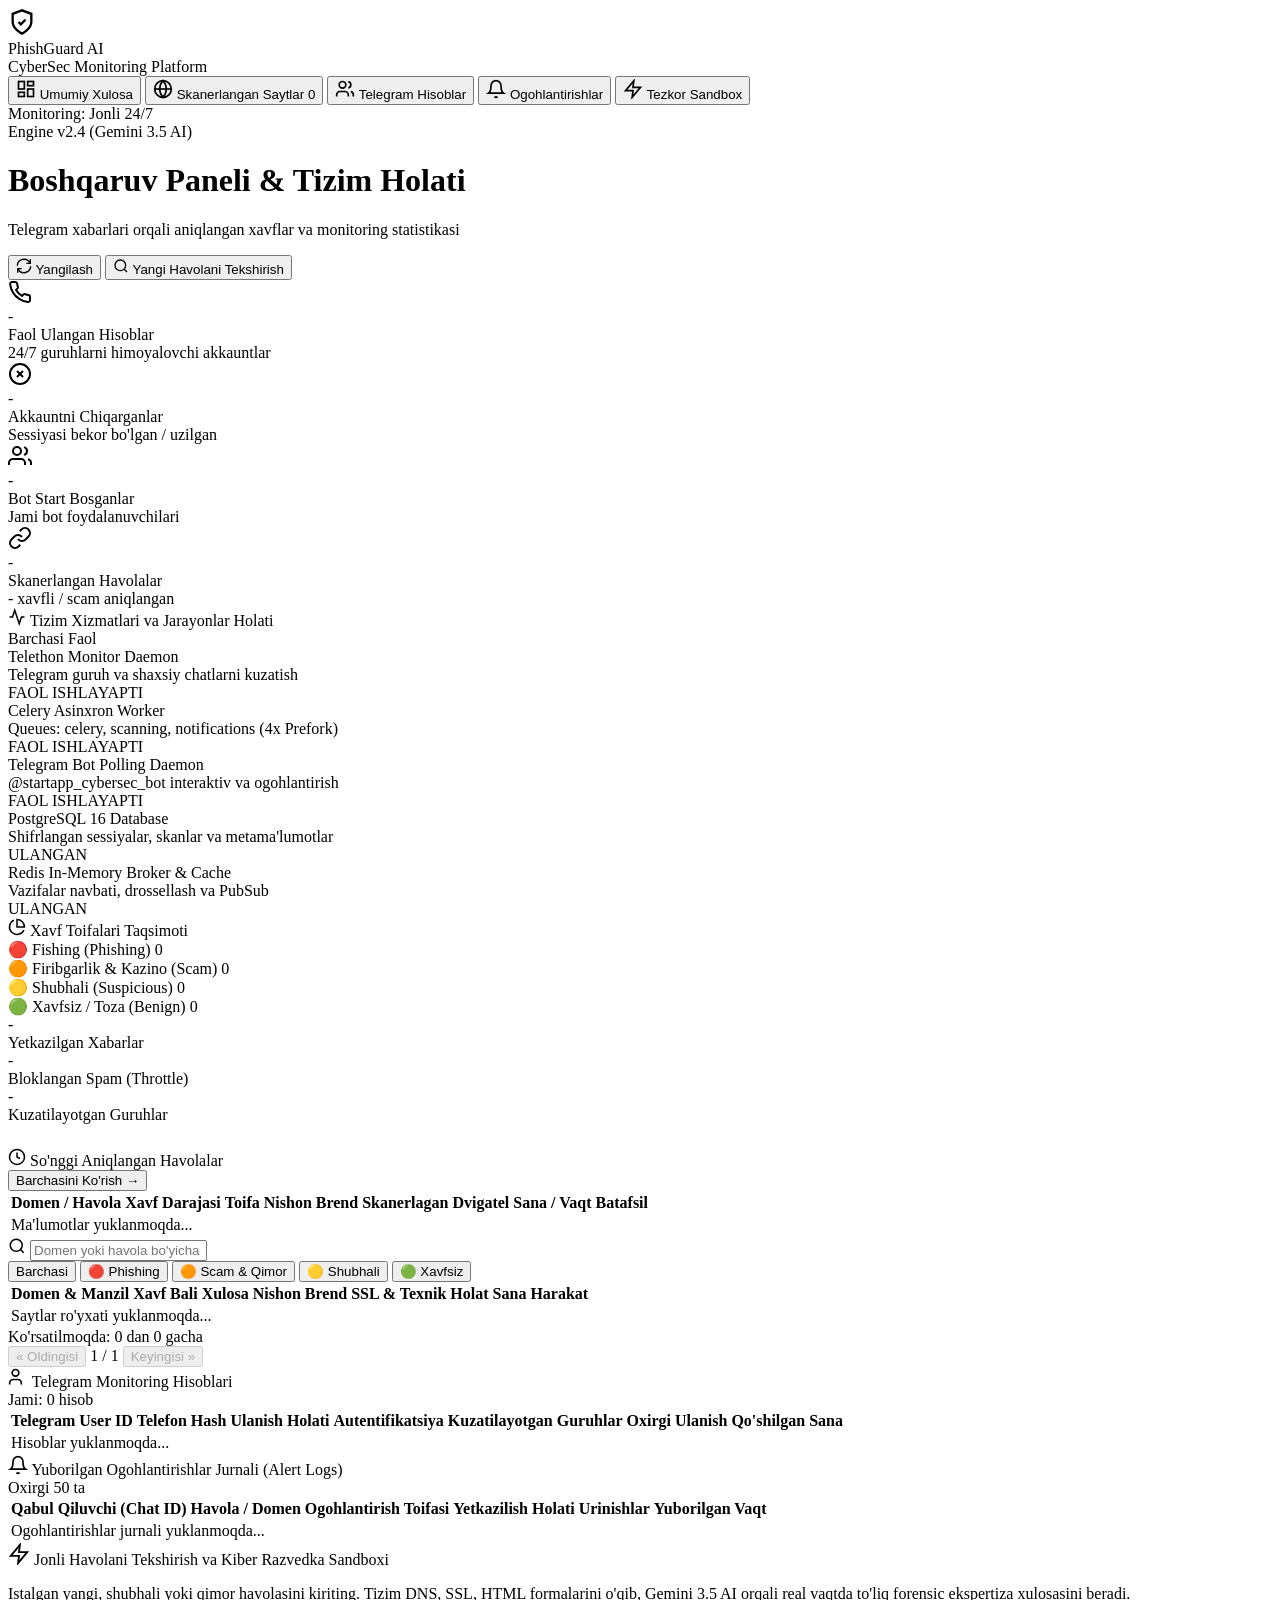
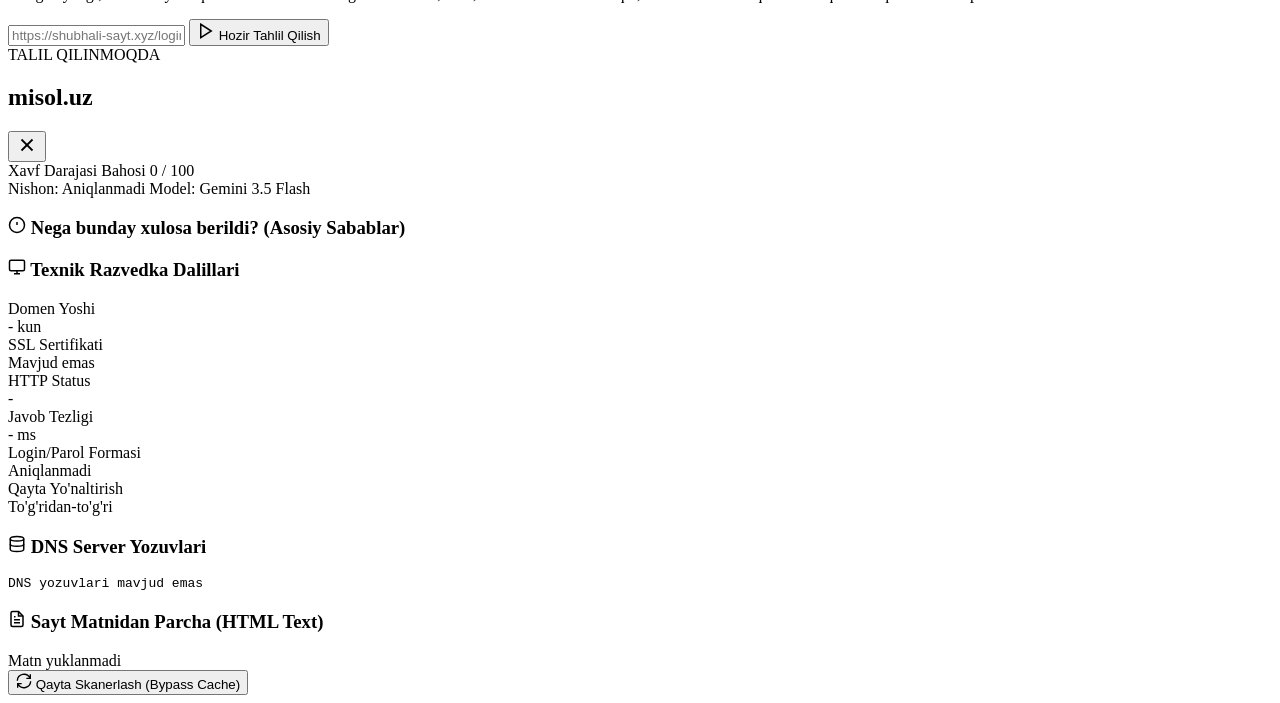
==== app/static/admin/index.html @ 102fea3a "feat: integrate advanced telegram bot authentication and security features" ====
<!DOCTYPE html>
<html lang="uz">
<head>
  <meta charset="UTF-8">
  <meta name="viewport" content="width=device-width, initial-scale=1.0">
  <title>StartApp PhishGuard — Kiberxavfsizlik Boshqaruv Markazi</title>
  <link rel="preconnect" href="https://fonts.googleapis.com">
  <link rel="preconnect" href="https://fonts.gstatic.com" crossorigin>
  <link href="https://fonts.googleapis.com/css2?family=Inter:wght@300;400;500;600;700&family=JetBrains+Mono:wght@400;500;600&family=Outfit:wght@400;500;600;700;800&display=swap" rel="stylesheet">
  <link rel="stylesheet" href="/static/admin/admin.css">
</head>
<body class="cyber-theme">
  <!-- Cyber Background Glow Effects -->
  <div class="glow-sphere sphere-1"></div>
  <div class="glow-sphere sphere-2"></div>
  <div class="grid-overlay"></div>

  <!-- Main Container -->
  <div class="dashboard-wrapper">
    <!-- Sidebar Navigation -->
    <aside class="sidebar">
      <div class="brand-header">
        <div class="brand-shield-icon">
          <svg width="28" height="28" viewBox="0 0 24 24" fill="none" stroke="currentColor" stroke-width="2">
            <path d="M12 22s8-4 8-10V5l-8-3-8 3v7c0 6 8 10 8 10z"/>
            <path d="m9 12 2 2 4-4"/>
          </svg>
        </div>
        <div class="brand-text">
          <div class="brand-title">PhishGuard <span>AI</span></div>
          <div class="brand-subtitle">CyberSec Monitoring Platform</div>
        </div>
      </div>

      <nav class="nav-menu">
        <button class="nav-item active" id="nav-tab-overview" onclick="switchTab('overview')">
          <svg width="20" height="20" viewBox="0 0 24 24" fill="none" stroke="currentColor" stroke-width="2">
            <rect x="3" y="3" width="7" height="9"/>
            <rect x="14" y="3" width="7" height="5"/>
            <rect x="14" y="12" width="7" height="9"/>
            <rect x="3" y="16" width="7" height="5"/>
          </svg>
          <span>Umumiy Xulosa</span>
        </button>

        <button class="nav-item" id="nav-tab-scans" onclick="switchTab('scans')">
          <svg width="20" height="20" viewBox="0 0 24 24" fill="none" stroke="currentColor" stroke-width="2">
            <circle cx="12" cy="12" r="10"/>
            <line x1="2" y1="12" x2="22" y2="12"/>
            <path d="M12 2a15.3 15.3 0 0 1 4 10 15.3 15.3 0 0 1-4 10 15.3 15.3 0 0 1-4-10 15.3 15.3 0 0 1 4-10z"/>
          </svg>
          <span>Skanerlangan Saytlar</span>
          <span class="nav-counter badge-danger" id="nav-threats-badge">0</span>
        </button>

        <button class="nav-item" id="nav-tab-accounts" onclick="switchTab('accounts')">
          <svg width="20" height="20" viewBox="0 0 24 24" fill="none" stroke="currentColor" stroke-width="2">
            <path d="M16 21v-2a4 4 0 0 0-4-4H6a4 4 0 0 0-4 4v2"/>
            <circle cx="9" cy="7" r="4"/>
            <path d="M22 21v-2a4 4 0 0 0-3-3.87"/>
            <path d="M16 3.13a4 4 0 0 1 0 7.75"/>
          </svg>
          <span>Telegram Hisoblar</span>
        </button>

        <button class="nav-item" id="nav-tab-notifications" onclick="switchTab('notifications')">
          <svg width="20" height="20" viewBox="0 0 24 24" fill="none" stroke="currentColor" stroke-width="2">
            <path d="M18 8A6 6 0 0 0 6 8c0 7-3 9-3 9h18s-3-2-3-9"/>
            <path d="M13.73 21a2 2 0 0 1-3.46 0"/>
          </svg>
          <span>Ogohlantirishlar</span>
        </button>

        <button class="nav-item" id="nav-tab-sandbox" onclick="switchTab('sandbox')">
          <svg width="20" height="20" viewBox="0 0 24 24" fill="none" stroke="currentColor" stroke-width="2">
            <polygon points="13 2 3 14 12 14 11 22 21 10 12 10 13 2"/>
          </svg>
          <span>Tezkor Sandbox</span>
        </button>
      </nav>

      <div class="sidebar-footer">
        <div class="system-status-pill">
          <span class="status-dot pulse-emerald"></span>
          <span class="status-label">Monitoring: Jonli 24/7</span>
        </div>
        <div class="version-tag">Engine v2.4 (Gemini 3.5 AI)</div>
      </div>
    </aside>

    <!-- Main Content Area -->
    <main class="main-content">
      <!-- Top Bar -->
      <header class="topbar">
        <div class="page-title-group">
          <h1 id="page-heading">Boshqaruv Paneli & Tizim Holati</h1>
          <p id="page-subheading">Telegram xabarlari orqali aniqlangan xavflar va monitoring statistikasi</p>
        </div>

        <div class="topbar-actions">
          <button class="btn btn-secondary" id="btn-manual-refresh" onclick="refreshDashboardData()">
            <svg width="16" height="16" viewBox="0 0 24 24" fill="none" stroke="currentColor" stroke-width="2">
              <path d="M21.5 2v6h-6M2.5 22v-6h6M2 11.5a10 10 0 0 1 18.8-4.3M22 12.5a10 10 0 0 1-18.8 4.2"/>
            </svg>
            <span>Yangilash</span>
          </button>
          <button class="btn btn-primary" onclick="openTestModal()">
            <svg width="16" height="16" viewBox="0 0 24 24" fill="none" stroke="currentColor" stroke-width="2">
              <circle cx="11" cy="11" r="8"/>
              <line x1="21" y1="21" x2="16.65" y2="16.65"/>
            </svg>
            <span>Yangi Havolani Tekshirish</span>
          </button>
        </div>
      </header>

      <!-- TAB 1: OVERVIEW SECTION -->
      <section class="tab-pane active" id="pane-overview">
        <!-- KPI Metrics Grid -->
        <div class="kpi-grid">
          <!-- Card 1: Connected Accounts -->
          <div class="kpi-card card-emerald">
            <div class="kpi-icon-wrap bg-emerald-dim">
              <svg width="24" height="24" viewBox="0 0 24 24" fill="none" stroke="currentColor" stroke-width="2">
                <path d="M22 16.92v3a2 2 0 0 1-2.18 2 19.79 19.79 0 0 1-8.63-3.07 19.5 19.5 0 0 1-6-6 19.79 19.79 0 0 1-3.07-8.67A2 2 0 0 1 4.11 2h3a2 2 0 0 1 2 1.72 12.84 12.84 0 0 0 .7 2.81 2 2 0 0 1-.45 2.11L8.09 9.91a16 16 0 0 0 6 6l1.27-1.27a2 2 0 0 1 2.11-.45 12.84 12.84 0 0 0 2.81.7A2 2 0 0 1 22 16.92z"/>
              </svg>
            </div>
            <div class="kpi-content">
              <div class="kpi-value" id="stat-connected-accounts">-</div>
              <div class="kpi-title">Faol Ulangan Hisoblar</div>
              <div class="kpi-desc text-emerald">24/7 guruhlarni himoyalovchi akkauntlar</div>
            </div>
          </div>

          <!-- Card 2: Disconnected Accounts -->
          <div class="kpi-card card-crimson">
            <div class="kpi-icon-wrap bg-crimson-dim">
              <svg width="24" height="24" viewBox="0 0 24 24" fill="none" stroke="currentColor" stroke-width="2">
                <circle cx="12" cy="12" r="10"/>
                <line x1="15" y1="9" x2="9" y2="15"/>
                <line x1="9" y1="9" x2="15" y2="15"/>
              </svg>
            </div>
            <div class="kpi-content">
              <div class="kpi-value" id="stat-disconnected-accounts">-</div>
              <div class="kpi-title">Akkauntni Chiqarganlar</div>
              <div class="kpi-desc text-crimson">Sessiyasi bekor bo'lgan / uzilgan</div>
            </div>
          </div>

          <!-- Card 3: Bot Users Start -->
          <div class="kpi-card card-cyan">
            <div class="kpi-icon-wrap bg-cyan-dim">
              <svg width="24" height="24" viewBox="0 0 24 24" fill="none" stroke="currentColor" stroke-width="2">
                <path d="M17 21v-2a4 4 0 0 0-4-4H5a4 4 0 0 0-4 4v2"/>
                <circle cx="9" cy="7" r="4"/>
                <path d="M23 21v-2a4 4 0 0 0-3-3.87"/>
                <path d="M16 3.13a4 4 0 0 1 0 7.75"/>
              </svg>
            </div>
            <div class="kpi-content">
              <div class="kpi-value" id="stat-bot-users">-</div>
              <div class="kpi-title">Bot Start Bosganlar</div>
              <div class="kpi-desc text-cyan">Jami bot foydalanuvchilari</div>
            </div>
          </div>

          <!-- Card 4: Scanned URLs -->
          <div class="kpi-card card-purple">
            <div class="kpi-icon-wrap bg-purple-dim">
              <svg width="24" height="24" viewBox="0 0 24 24" fill="none" stroke="currentColor" stroke-width="2">
                <path d="M10 13a5 5 0 0 0 7.54.54l3-3a5 5 0 0 0-7.07-7.07l-1.72 1.71"/>
                <path d="M14 11a5 5 0 0 0-7.54-.54l-3 3a5 5 0 0 0 7.07 7.07l1.71-1.71"/>
              </svg>
            </div>
            <div class="kpi-content">
              <div class="kpi-value" id="stat-total-scans">-</div>
              <div class="kpi-title">Skanerlangan Havolalar</div>
              <div class="kpi-desc text-purple" id="stat-threat-ratio">- xavfli / scam aniqlangan</div>
            </div>
          </div>
        </div>

        <!-- System Heartbeat & Threat Breakdown Grid -->
        <div class="overview-secondary-grid">
          <!-- System Daemons Status Widget -->
          <div class="glass-panel daemon-status-panel">
            <div class="panel-header">
              <div class="panel-title">
                <svg width="18" height="18" viewBox="0 0 24 24" fill="none" stroke="currentColor" stroke-width="2">
                  <path d="M22 12h-4l-3 9L9 3l-3 9H2"/>
                </svg>
                <span>Tizim Xizmatlari va Jarayonlar Holati</span>
              </div>
              <span class="badge badge-success" id="overall-health-badge">Barchasi Faol</span>
            </div>

            <div class="daemon-list" id="daemon-list-container">
              <div class="daemon-row">
                <div class="daemon-info">
                  <div class="daemon-indicator pulse-emerald"></div>
                  <div>
                    <div class="daemon-name">Telethon Monitor Daemon</div>
                    <div class="daemon-sub">Telegram guruh va shaxsiy chatlarni kuzatish</div>
                  </div>
                </div>
                <div class="daemon-badge badge-success" id="daemon-telethon-status">FAOL ISHLAYAPTI</div>
              </div>

              <div class="daemon-row">
                <div class="daemon-info">
                  <div class="daemon-indicator pulse-emerald"></div>
                  <div>
                    <div class="daemon-name">Celery Asinxron Worker</div>
                    <div class="daemon-sub">Queues: celery, scanning, notifications (4x Prefork)</div>
                  </div>
                </div>
                <div class="daemon-badge badge-success" id="daemon-celery-status">FAOL ISHLAYAPTI</div>
              </div>

              <div class="daemon-row">
                <div class="daemon-info">
                  <div class="daemon-indicator pulse-emerald"></div>
                  <div>
                    <div class="daemon-name">Telegram Bot Polling Daemon</div>
                    <div class="daemon-sub">@startapp_cybersec_bot interaktiv va ogohlantirish</div>
                  </div>
                </div>
                <div class="daemon-badge badge-success" id="daemon-bot-status">FAOL ISHLAYAPTI</div>
              </div>

              <div class="daemon-row">
                <div class="daemon-info">
                  <div class="daemon-indicator pulse-emerald"></div>
                  <div>
                    <div class="daemon-name">PostgreSQL 16 Database</div>
                    <div class="daemon-sub">Shifrlangan sessiyalar, skanlar va metama'lumotlar</div>
                  </div>
                </div>
                <div class="daemon-badge badge-success" id="daemon-db-status">ULANGAN</div>
              </div>

              <div class="daemon-row">
                <div class="daemon-info">
                  <div class="daemon-indicator pulse-emerald"></div>
                  <div>
                    <div class="daemon-name">Redis In-Memory Broker & Cache</div>
                    <div class="daemon-sub">Vazifalar navbati, drossellash va PubSub</div>
                  </div>
                </div>
                <div class="daemon-badge badge-success" id="daemon-redis-status">ULANGAN</div>
              </div>
            </div>
          </div>

          <!-- Threats Distribution Breakdown Widget -->
          <div class="glass-panel threat-chart-panel">
            <div class="panel-header">
              <div class="panel-title">
                <svg width="18" height="18" viewBox="0 0 24 24" fill="none" stroke="currentColor" stroke-width="2">
                  <path d="M21.21 15.89A10 10 0 1 1 8 2.83"/>
                  <path d="M22 12A10 10 0 0 0 12 2v10z"/>
                </svg>
                <span>Xavf Toifalari Taqsimoti</span>
              </div>
            </div>

            <div class="threat-breakdown-body">
              <div class="verdict-bar-wrap">
                <div class="verdict-bar-item">
                  <div class="v-label-group">
                    <span class="v-dot dot-phishing"></span>
                    <span class="v-name">🔴 Fishing (Phishing)</span>
                    <span class="v-count" id="count-phishing">0</span>
                  </div>
                  <div class="v-progress-bg">
                    <div class="v-progress-fill fill-phishing" id="bar-phishing" style="width: 0%"></div>
                  </div>
                </div>

                <div class="verdict-bar-item">
                  <div class="v-label-group">
                    <span class="v-dot dot-scam"></span>
                    <span class="v-name">🟠 Firibgarlik & Kazino (Scam)</span>
                    <span class="v-count" id="count-scam">0</span>
                  </div>
                  <div class="v-progress-bg">
                    <div class="v-progress-fill fill-scam" id="bar-scam" style="width: 0%"></div>
                  </div>
                </div>

                <div class="verdict-bar-item">
                  <div class="v-label-group">
                    <span class="v-dot dot-suspicious"></span>
                    <span class="v-name">🟡 Shubhali (Suspicious)</span>
                    <span class="v-count" id="count-suspicious">0</span>
                  </div>
                  <div class="v-progress-bg">
                    <div class="v-progress-fill fill-suspicious" id="bar-suspicious" style="width: 0%"></div>
                  </div>
                </div>

                <div class="verdict-bar-item">
                  <div class="v-label-group">
                    <span class="v-dot dot-benign"></span>
                    <span class="v-name">🟢 Xavfsiz / Toza (Benign)</span>
                    <span class="v-count" id="count-benign">0</span>
                  </div>
                  <div class="v-progress-bg">
                    <div class="v-progress-fill fill-benign" id="bar-benign" style="width: 0%"></div>
                  </div>
                </div>
              </div>

              <div class="notifications-summary-box">
                <div class="notif-stat-item">
                  <div class="ns-number text-emerald" id="notif-sent-count">-</div>
                  <div class="ns-label">Yetkazilgan Xabarlar</div>
                </div>
                <div class="notif-stat-item">
                  <div class="ns-number text-amber" id="notif-throttled-count">-</div>
                  <div class="ns-label">Bloklangan Spam (Throttle)</div>
                </div>
                <div class="notif-stat-item">
                  <div class="ns-number text-cyan" id="monitored-chats-count">-</div>
                  <div class="ns-label">Kuzatilayotgan Guruhlar</div>
                </div>
              </div>
            </div>
          </div>
        </div>

        <!-- Recent Scans Mini-Table in Overview -->
        <div class="glass-panel" style="margin-top: 1.5rem;">
          <div class="panel-header">
            <div class="panel-title">
              <svg width="18" height="18" viewBox="0 0 24 24" fill="none" stroke="currentColor" stroke-width="2">
                <circle cx="12" cy="12" r="10"/>
                <polyline points="12 6 12 12 16 14"/>
              </svg>
              <span>So'nggi Aniqlangan Havolalar</span>
            </div>
            <button class="btn btn-secondary btn-sm" onclick="switchTab('scans')">Barchasini Ko'rish →</button>
          </div>
          <div class="table-container">
            <table class="cyber-table">
              <thead>
                <tr>
                  <th>Domen / Havola</th>
                  <th>Xavf Darajasi</th>
                  <th>Toifa</th>
                  <th>Nishon Brend</th>
                  <th>Skanerlagan Dvigatel</th>
                  <th>Sana / Vaqt</th>
                  <th style="text-align: right;">Batafsil</th>
                </tr>
              </thead>
              <tbody id="overview-recent-scans-tbody">
                <tr><td colspan="7" class="loading-cell">Ma'lumotlar yuklanmoqda...</td></tr>
              </tbody>
            </table>
          </div>
        </div>
      </section>

      <!-- TAB 2: SCANNED SITES FULL TABLE -->
      <section class="tab-pane" id="pane-scans">
        <div class="glass-panel">
          <!-- Filters & Search Toolbar -->
          <div class="table-toolbar">
            <div class="search-input-wrap">
              <svg width="18" height="18" viewBox="0 0 24 24" fill="none" stroke="currentColor" stroke-width="2">
                <circle cx="11" cy="11" r="8"/>
                <line x1="21" y1="21" x2="16.65" y2="16.65"/>
              </svg>
              <input type="text" id="scan-search-input" placeholder="Domen yoki havola bo'yicha qidirish..." oninput="debounceScanSearch()">
            </div>

            <div class="filter-chips-wrap">
              <button class="filter-chip active" data-verdict="" onclick="setScanFilter(this, '')">Barchasi</button>
              <button class="filter-chip chip-phishing" data-verdict="PHISHING" onclick="setScanFilter(this, 'PHISHING')">🔴 Phishing</button>
              <button class="filter-chip chip-scam" data-verdict="SCAM" onclick="setScanFilter(this, 'SCAM')">🟠 Scam & Qimor</button>
              <button class="filter-chip chip-suspicious" data-verdict="SUSPICIOUS" onclick="setScanFilter(this, 'SUSPICIOUS')">🟡 Shubhali</button>
              <button class="filter-chip chip-benign" data-verdict="BENIGN" onclick="setScanFilter(this, 'BENIGN')">🟢 Xavfsiz</button>
            </div>
          </div>

          <!-- Scans Table -->
          <div class="table-container">
            <table class="cyber-table">
              <thead>
                <tr>
                  <th>Domen & Manzil</th>
                  <th>Xavf Bali</th>
                  <th>Xulosa</th>
                  <th>Nishon Brend</th>
                  <th>SSL & Texnik Holat</th>
                  <th>Sana</th>
                  <th style="text-align: right;">Harakat</th>
                </tr>
              </thead>
              <tbody id="full-scans-tbody">
                <tr><td colspan="7" class="loading-cell">Saytlar ro'yxati yuklanmoqda...</td></tr>
              </tbody>
            </table>
          </div>

          <!-- Pagination -->
          <div class="pagination-footer">
            <div class="pagination-info" id="pagination-info-text">Ko'rsatilmoqda: 0 dan 0 gacha</div>
            <div class="pagination-controls">
              <button class="btn btn-secondary btn-sm" id="btn-prev-page" onclick="changeScanPage(-1)" disabled>« Oldingisi</button>
              <span class="page-number-display" id="page-number-display">1 / 1</span>
              <button class="btn btn-secondary btn-sm" id="btn-next-page" onclick="changeScanPage(1)" disabled>Keyingisi »</button>
            </div>
          </div>
        </div>
      </section>

      <!-- TAB 3: TELEGRAM ACCOUNTS -->
      <section class="tab-pane" id="pane-accounts">
        <div class="glass-panel">
          <div class="panel-header">
            <div class="panel-title">
              <svg width="20" height="20" viewBox="0 0 24 24" fill="none" stroke="currentColor" stroke-width="2">
                <path d="M16 21v-2a4 4 0 0 0-4-4H6a4 4 0 0 0-4 4v2"/>
                <circle cx="9" cy="7" r="4"/>
              </svg>
              <span>Telegram Monitoring Hisoblari</span>
            </div>
            <div class="badge badge-info" id="accounts-count-badge">Jami: 0 hisob</div>
          </div>

          <div class="table-container">
            <table class="cyber-table">
              <thead>
                <tr>
                  <th>Telegram User ID</th>
                  <th>Telefon Hash</th>
                  <th>Ulanish Holati</th>
                  <th>Autentifikatsiya</th>
                  <th>Kuzatilayotgan Guruhlar</th>
                  <th>Oxirgi Ulanish</th>
                  <th>Qo'shilgan Sana</th>
                </tr>
              </thead>
              <tbody id="accounts-tbody">
                <tr><td colspan="7" class="loading-cell">Hisoblar yuklanmoqda...</td></tr>
              </tbody>
            </table>
          </div>
        </div>
      </section>

      <!-- TAB 4: NOTIFICATIONS LOG -->
      <section class="tab-pane" id="pane-notifications">
        <div class="glass-panel">
          <div class="panel-header">
            <div class="panel-title">
              <svg width="20" height="20" viewBox="0 0 24 24" fill="none" stroke="currentColor" stroke-width="2">
                <path d="M18 8A6 6 0 0 0 6 8c0 7-3 9-3 9h18s-3-2-3-9"/>
                <path d="M13.73 21a2 2 0 0 1-3.46 0"/>
              </svg>
              <span>Yuborilgan Ogohlantirishlar Jurnali (Alert Logs)</span>
            </div>
            <div class="badge badge-info" id="notifications-count-badge">Oxirgi 50 ta</div>
          </div>

          <div class="table-container">
            <table class="cyber-table">
              <thead>
                <tr>
                  <th>Qabul Qiluvchi (Chat ID)</th>
                  <th>Havola / Domen</th>
                  <th>Ogohlantirish Toifasi</th>
                  <th>Yetkazilish Holati</th>
                  <th>Urinishlar</th>
                  <th>Yuborilgan Vaqt</th>
                </tr>
              </thead>
              <tbody id="notifications-tbody">
                <tr><td colspan="6" class="loading-cell">Ogohlantirishlar jurnali yuklanmoqda...</td></tr>
              </tbody>
            </table>
          </div>
        </div>
      </section>

      <!-- TAB 5: LIVE URL SANDBOX -->
      <section class="tab-pane" id="pane-sandbox">
        <div class="glass-panel sandbox-panel">
          <div class="panel-header">
            <div class="panel-title">
              <svg width="22" height="22" viewBox="0 0 24 24" fill="none" stroke="currentColor" stroke-width="2">
                <polygon points="13 2 3 14 12 14 11 22 21 10 12 10 13 2"/>
              </svg>
              <span>Jonli Havolani Tekshirish va Kiber Razvedka Sandboxi</span>
            </div>
          </div>

          <div class="sandbox-form-wrap">
            <p class="sandbox-desc">
              Istalgan yangi, shubhali yoki qimor havolasini kiriting. Tizim DNS, SSL, HTML formalarini o'qib, Gemini 3.5 AI orqali real vaqtda to'liq forensic ekspertiza xulosasini beradi.
            </p>
            <div class="sandbox-input-group">
              <input type="url" id="sandbox-url-input" class="cyber-input" placeholder="https://shubhali-sayt.xyz/login yoki 1xbet.com..." required>
              <button class="btn btn-primary" id="btn-run-sandbox" onclick="executeSandboxScan()">
                <svg width="18" height="18" viewBox="0 0 24 24" fill="none" stroke="currentColor" stroke-width="2">
                  <polygon points="5 3 19 12 5 21 5 3"/>
                </svg>
                <span>Hozir Tahlil Qilish</span>
              </button>
            </div>
          </div>

          <!-- Live Result Container -->
          <div class="sandbox-result-wrap" id="sandbox-result-box" style="display: none;">
            <!-- Dynamically injected -->
          </div>
        </div>
      </section>
    </main>
  </div>

  <!-- FORENSIC SLIDE-OVER SIDE PANEL (DRAWER) -->
  <div class="drawer-overlay" id="drawer-overlay" onclick="closeForensicDrawer()"></div>
  <aside class="forensic-drawer" id="forensic-drawer">
    <div class="drawer-header">
      <div class="dh-title-group">
        <div class="dh-badge" id="drawer-verdict-badge">TALIL QILINMOQDA</div>
        <h2 class="dh-domain" id="drawer-domain-name">misol.uz</h2>
      </div>
      <button class="drawer-close-btn" onclick="closeForensicDrawer()" title="Yopish">
        <svg width="22" height="22" viewBox="0 0 24 24" fill="none" stroke="currentColor" stroke-width="2">
          <line x1="18" y1="6" x2="6" y2="18"/>
          <line x1="6" y1="6" x2="18" y2="18"/>
        </svg>
      </button>
    </div>

    <div class="drawer-body" id="drawer-body-content">
      <!-- Risk Score Gauge Card -->
      <div class="drawer-card risk-score-card">
        <div class="rsc-header">
          <span>Xavf Darajasi Bahosi</span>
          <span class="rsc-score" id="drawer-risk-score-number">0 / 100</span>
        </div>
        <div class="rsc-meter-bg">
          <div class="rsc-meter-fill" id="drawer-risk-meter-fill" style="width: 0%;"></div>
        </div>
        <div class="rsc-meta">
          <span id="drawer-impersonated-brand-tag">Nishon: Aniqlanmadi</span>
          <span id="drawer-evaluator-tag">Model: Gemini 3.5 Flash</span>
        </div>
      </div>

      <!-- Why is it categorized like this? (Forensic Reasons) -->
      <div class="drawer-section">
        <h3 class="section-title">
          <svg width="18" height="18" viewBox="0 0 24 24" fill="none" stroke="currentColor" stroke-width="2">
            <circle cx="12" cy="12" r="10"/>
            <line x1="12" y1="8" x2="12" y2="12"/>
            <line x1="12" y1="16" x2="12.01" y2="16"/>
          </svg>
          <span>Nega bunday xulosa berildi? (Asosiy Sabablar)</span>
        </h3>
        <div class="reasons-list" id="drawer-reasons-list">
          <!-- Injected via JS -->
        </div>
      </div>

      <!-- Technical Evidence Grid -->
      <div class="drawer-section">
        <h3 class="section-title">
          <svg width="18" height="18" viewBox="0 0 24 24" fill="none" stroke="currentColor" stroke-width="2">
            <rect x="2" y="3" width="20" height="14" rx="2" ry="2"/>
            <line x1="8" y1="21" x2="16" y2="21"/>
            <line x1="12" y1="17" x2="12" y2="21"/>
          </svg>
          <span>Texnik Razvedka Dalillari</span>
        </h3>
        <div class="tech-grid" id="drawer-tech-grid">
          <div class="tech-item">
            <div class="ti-label">Domen Yoshi</div>
            <div class="ti-value" id="drawer-tech-domain-age">- kun</div>
          </div>
          <div class="tech-item">
            <div class="ti-label">SSL Sertifikati</div>
            <div class="ti-value" id="drawer-tech-ssl">Mavjud emas</div>
          </div>
          <div class="tech-item">
            <div class="ti-label">HTTP Status</div>
            <div class="ti-value" id="drawer-tech-http-status">-</div>
          </div>
          <div class="tech-item">
            <div class="ti-label">Javob Tezligi</div>
            <div class="ti-value" id="drawer-tech-latency">- ms</div>
          </div>
          <div class="tech-item">
            <div class="ti-label">Login/Parol Formasi</div>
            <div class="ti-value" id="drawer-tech-login-form">Aniqlanmadi</div>
          </div>
          <div class="tech-item">
            <div class="ti-label">Qayta Yo'naltirish</div>
            <div class="ti-value" id="drawer-tech-redirects">To'g'ridan-to'g'ri</div>
          </div>
        </div>
      </div>

      <!-- DNS Records Inspection -->
      <div class="drawer-section">
        <h3 class="section-title">
          <svg width="18" height="18" viewBox="0 0 24 24" fill="none" stroke="currentColor" stroke-width="2">
            <ellipse cx="12" cy="5" rx="9" ry="3"/>
            <path d="M21 12c0 1.66-4 3-9 3s-9-1.34-9-3"/>
            <path d="M3 5v14c0 1.66 4 3 9 3s9-1.34 9-3V5"/>
          </svg>
          <span>DNS Server Yozuvlari</span>
        </h3>
        <pre class="code-box" id="drawer-dns-records">DNS yozuvlari mavjud emas</pre>
      </div>

      <!-- Page Text Excerpt -->
      <div class="drawer-section">
        <h3 class="section-title">
          <svg width="18" height="18" viewBox="0 0 24 24" fill="none" stroke="currentColor" stroke-width="2">
            <path d="M14 2H6a2 2 0 0 0-2 2v16a2 2 0 0 0 2 2h12a2 2 0 0 0 2-2V8z"/>
            <polyline points="14 2 14 8 20 8"/>
            <line x1="16" y1="13" x2="8" y2="13"/>
            <line x1="16" y1="17" x2="8" y2="17"/>
            <polyline points="10 9 9 9 8 9"/>
          </svg>
          <span>Sayt Matnidan Parcha (HTML Text)</span>
        </h3>
        <div class="text-excerpt-box" id="drawer-text-excerpt">Matn yuklanmadi</div>
      </div>

      <!-- Action Buttons -->
      <div class="drawer-actions">
        <button class="btn btn-primary btn-block" id="btn-drawer-rescan" onclick="triggerDrawerRescan()">
          <svg width="16" height="16" viewBox="0 0 24 24" fill="none" stroke="currentColor" stroke-width="2">
            <path d="M21.5 2v6h-6M2.5 22v-6h6M2 11.5a10 10 0 0 1 18.8-4.3M22 12.5a10 10 0 0 1-18.8 4.2"/>
          </svg>
          <span>Qayta Skanerlash (Bypass Cache)</span>
        </button>
      </div>
    </div>
  </aside>

  <!-- Quick Test Modal -->
  <div class="modal-overlay" id="quick-test-modal" style="display: none;">
    <div class="cyber-modal">
      <div class="modal-header">
        <h3>Tezkor Havolani Tekshirish</h3>
        <button class="modal-close" onclick="closeTestModal()">✕</button>
      </div>
      <div class="modal-body">
        <p>Istalgan veb-havolani kiriting va darhol to'liq hisobot oling:</p>
        <input type="url" id="modal-url-input" class="cyber-input" placeholder="https://example.com..." style="width: 100%; margin-top: 0.75rem;">
      </div>
      <div class="modal-footer">
        <button class="btn btn-secondary" onclick="closeTestModal()">Bekor qilish</button>
        <button class="btn btn-primary" onclick="submitModalScan()">Tekshirish</button>
      </div>
    </div>
  </div>

  <!-- Toast Notification Container -->
  <div class="toast-container" id="toast-container"></div>

  <!-- Scripts -->
  <script src="/static/admin/admin.js"></script>
</body>
</html>
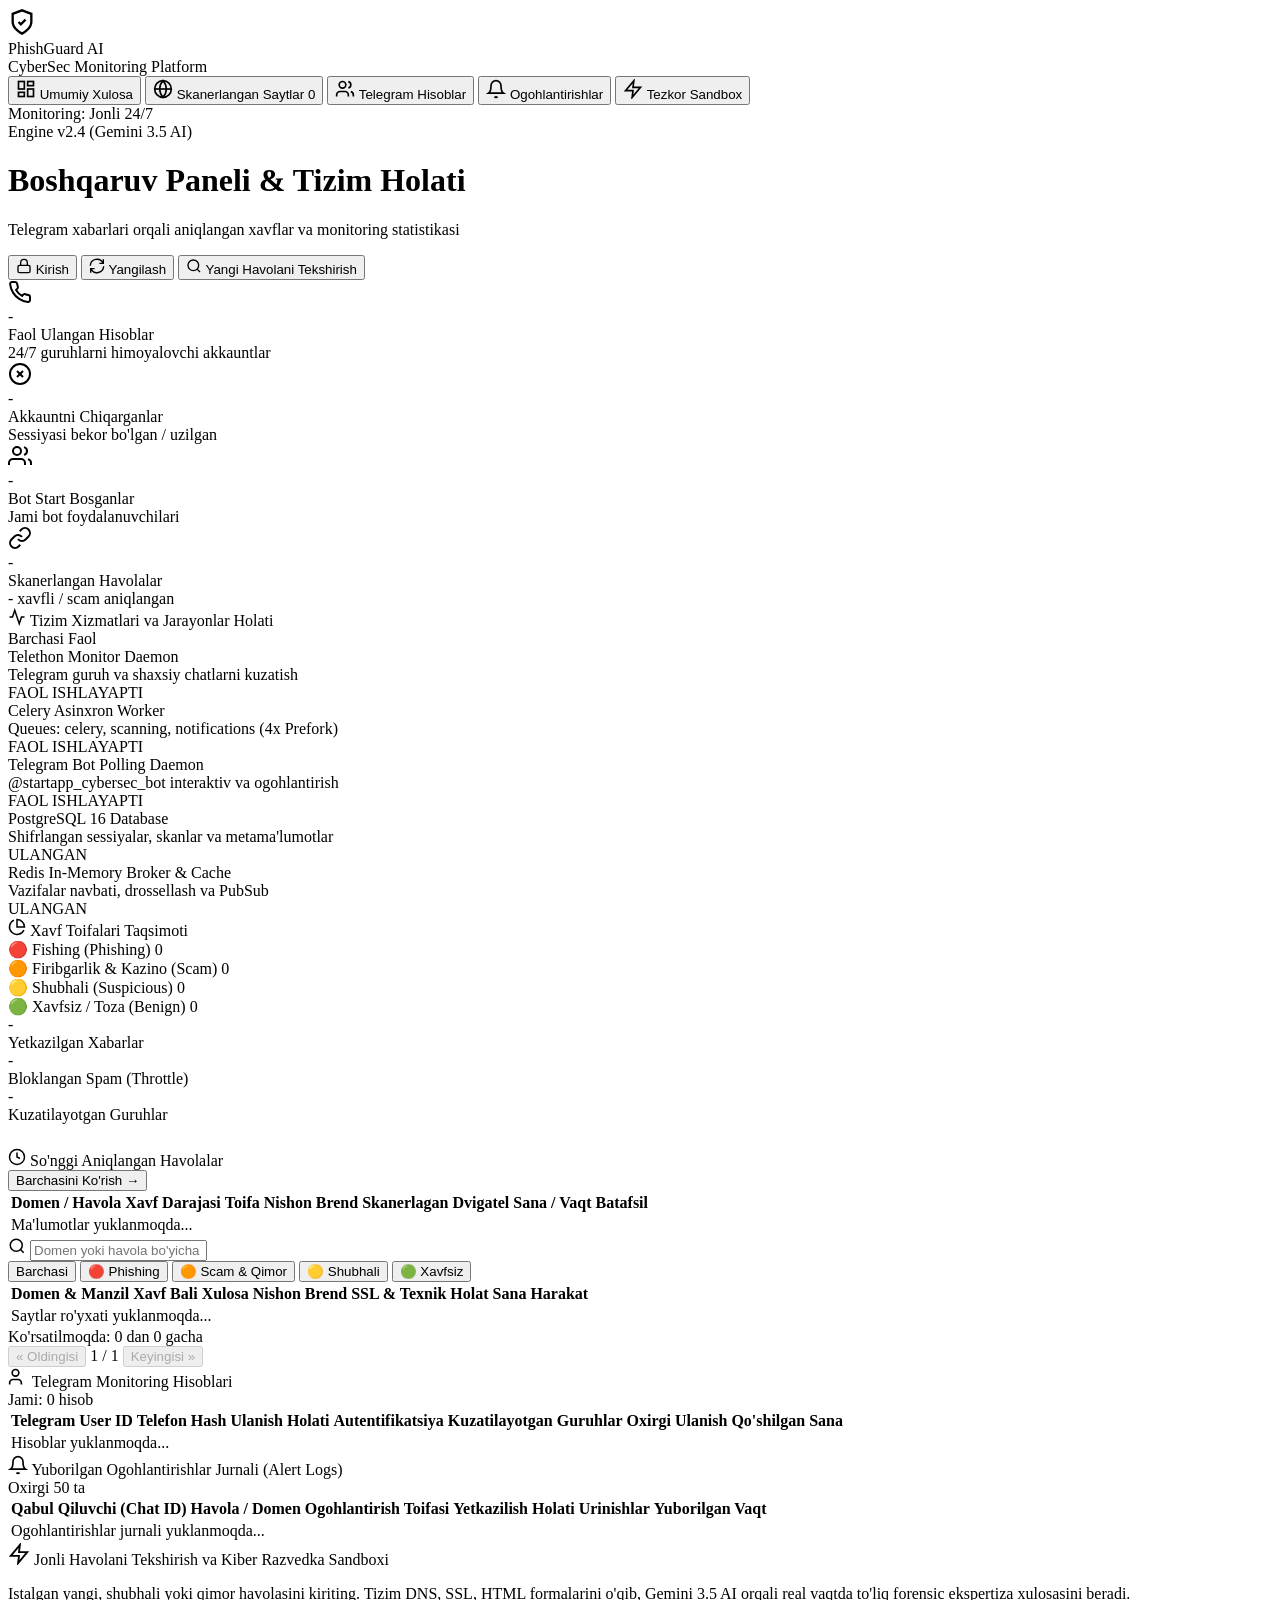
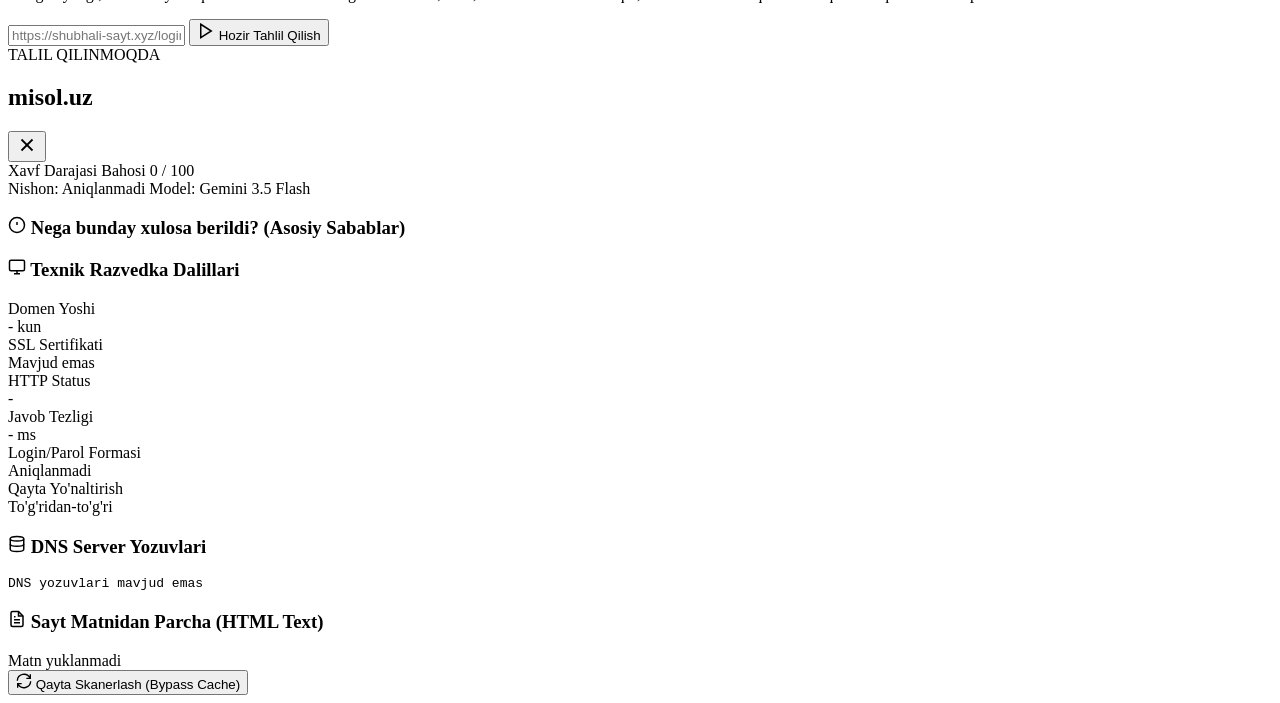
==== commit e866409b: "feat: add rate limiting, admin authentication controls, and enhanced API tests" ====
--- a/app/static/admin/index.html
+++ b/app/static/admin/index.html
@@ -98,6 +98,13 @@
         </div>
 
         <div class="topbar-actions">
+          <button class="btn btn-secondary" id="btn-admin-auth" onclick="openAdminAuthModal()">
+            <svg width="16" height="16" viewBox="0 0 24 24" fill="none" stroke="currentColor" stroke-width="2">
+              <rect x="3" y="11" width="18" height="11" rx="2" ry="2"/>
+              <path d="M7 11V7a5 5 0 0 1 10 0v4"/>
+            </svg>
+            <span id="admin-auth-btn-label">Kirish</span>
+          </button>
           <button class="btn btn-secondary" id="btn-manual-refresh" onclick="refreshDashboardData()">
             <svg width="16" height="16" viewBox="0 0 24 24" fill="none" stroke="currentColor" stroke-width="2">
               <path d="M21.5 2v6h-6M2.5 22v-6h6M2 11.5a10 10 0 0 1 18.8-4.3M22 12.5a10 10 0 0 1-18.8 4.2"/>
@@ -665,6 +672,29 @@
     </div>
   </div>
 
+  <!-- Admin Authentication Modal -->
+  <div class="modal-overlay" id="admin-auth-modal" style="display: none;">
+    <div class="cyber-modal">
+      <div class="modal-header">
+        <h3>Administrator Kirishi (RBAC)</h3>
+        <button class="modal-close" onclick="closeAdminAuthModal()">✕</button>
+      </div>
+      <div class="modal-body">
+        <p>Admin panelga xavfsiz ulanish uchun elektron pochta va parolingizni kiriting:</p>
+        <div style="margin-top: 0.75rem; display: flex; flex-direction: column; gap: 0.75rem;">
+          <input type="email" id="admin-login-email" class="cyber-input" placeholder="admin@phishguard.uz">
+          <input type="password" id="admin-login-password" class="cyber-input" placeholder="Parol">
+          <div style="font-size: 0.75rem; color: var(--color-text-dim);">Yoki to'g'ridan-to'g'ri JWT Admin Access Token:</div>
+          <input type="text" id="admin-token-direct" class="cyber-input" placeholder="eyJhbGciOiJIUzI1NiIsInR5cCI6...">
+        </div>
+      </div>
+      <div class="modal-footer">
+        <button class="btn btn-secondary" onclick="closeAdminAuthModal()">Bekor qilish</button>
+        <button class="btn btn-primary" id="btn-submit-admin-auth" onclick="submitAdminAuth()">Tasdiqlash & Kirish</button>
+      </div>
+    </div>
+  </div>
+
   <!-- Toast Notification Container -->
   <div class="toast-container" id="toast-container"></div>
 
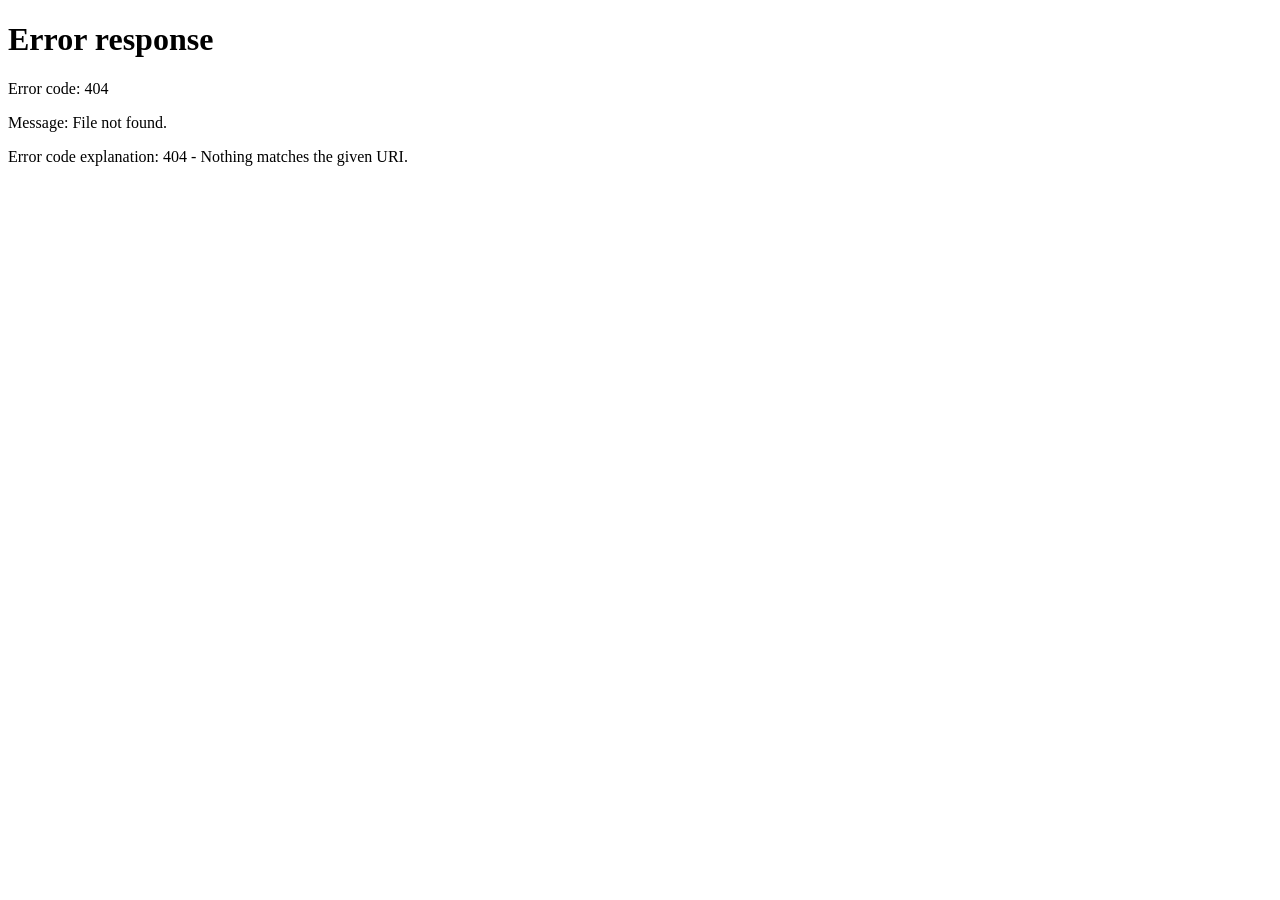
==== commit 370fd1f2: "feat: add dedicated cyber login page, auth guard, auto-seed admin, and server routing fixes" ====
--- a/app/static/admin/index.html
+++ b/app/static/admin/index.html
@@ -8,6 +8,15 @@
   <link rel="preconnect" href="https://fonts.gstatic.com" crossorigin>
   <link href="https://fonts.googleapis.com/css2?family=Inter:wght@300;400;500;600;700&family=JetBrains+Mono:wght@400;500;600&family=Outfit:wght@400;500;600;700;800&display=swap" rel="stylesheet">
   <link rel="stylesheet" href="/static/admin/admin.css">
+  <script>
+    // Immediate Auth Protection: redirect to /login if token is missing
+    (function() {
+      var token = localStorage.getItem('phishguard_admin_token');
+      if (!token) {
+        window.location.replace('/login');
+      }
+    })();
+  </script>
 </head>
 <body class="cyber-theme">
   <!-- Cyber Background Glow Effects -->
@@ -98,13 +107,26 @@
         </div>
 
         <div class="topbar-actions">
-          <button class="btn btn-secondary" id="btn-admin-auth" onclick="openAdminAuthModal()">
-            <svg width="16" height="16" viewBox="0 0 24 24" fill="none" stroke="currentColor" stroke-width="2">
-              <rect x="3" y="11" width="18" height="11" rx="2" ry="2"/>
-              <path d="M7 11V7a5 5 0 0 1 10 0v4"/>
-            </svg>
-            <span id="admin-auth-btn-label">Kirish</span>
-          </button>
+          <!-- Logged-in Admin Profile Pill & Logout -->
+          <div class="admin-profile-pill">
+            <div class="admin-avatar">
+              <svg width="15" height="15" viewBox="0 0 24 24" fill="none" stroke="currentColor" stroke-width="2">
+                <path d="M20 21v-2a4 4 0 0 0-4-4H8a4 4 0 0 0-4 4v2"/>
+                <circle cx="12" cy="7" r="4"/>
+              </svg>
+            </div>
+            <span class="admin-email" id="topbar-admin-email">admin@phishguard.uz</span>
+            <span class="badge-role" id="topbar-admin-role">ADMIN</span>
+            <button class="btn-logout" id="btn-topbar-logout" onclick="logoutAdmin()" title="Tizimdan xavfsiz chiqish">
+              <svg width="15" height="15" viewBox="0 0 24 24" fill="none" stroke="currentColor" stroke-width="2">
+                <path d="M9 21H5a2 2 0 0 1-2-2V5a2 2 0 0 1 2-2h4"/>
+                <polyline points="16 17 21 12 16 7"/>
+                <line x1="21" y1="12" x2="9" y2="12"/>
+              </svg>
+              <span>Chiqish</span>
+            </button>
+          </div>
+
           <button class="btn btn-secondary" id="btn-manual-refresh" onclick="refreshDashboardData()">
             <svg width="16" height="16" viewBox="0 0 24 24" fill="none" stroke="currentColor" stroke-width="2">
               <path d="M21.5 2v6h-6M2.5 22v-6h6M2 11.5a10 10 0 0 1 18.8-4.3M22 12.5a10 10 0 0 1-18.8 4.2"/>
